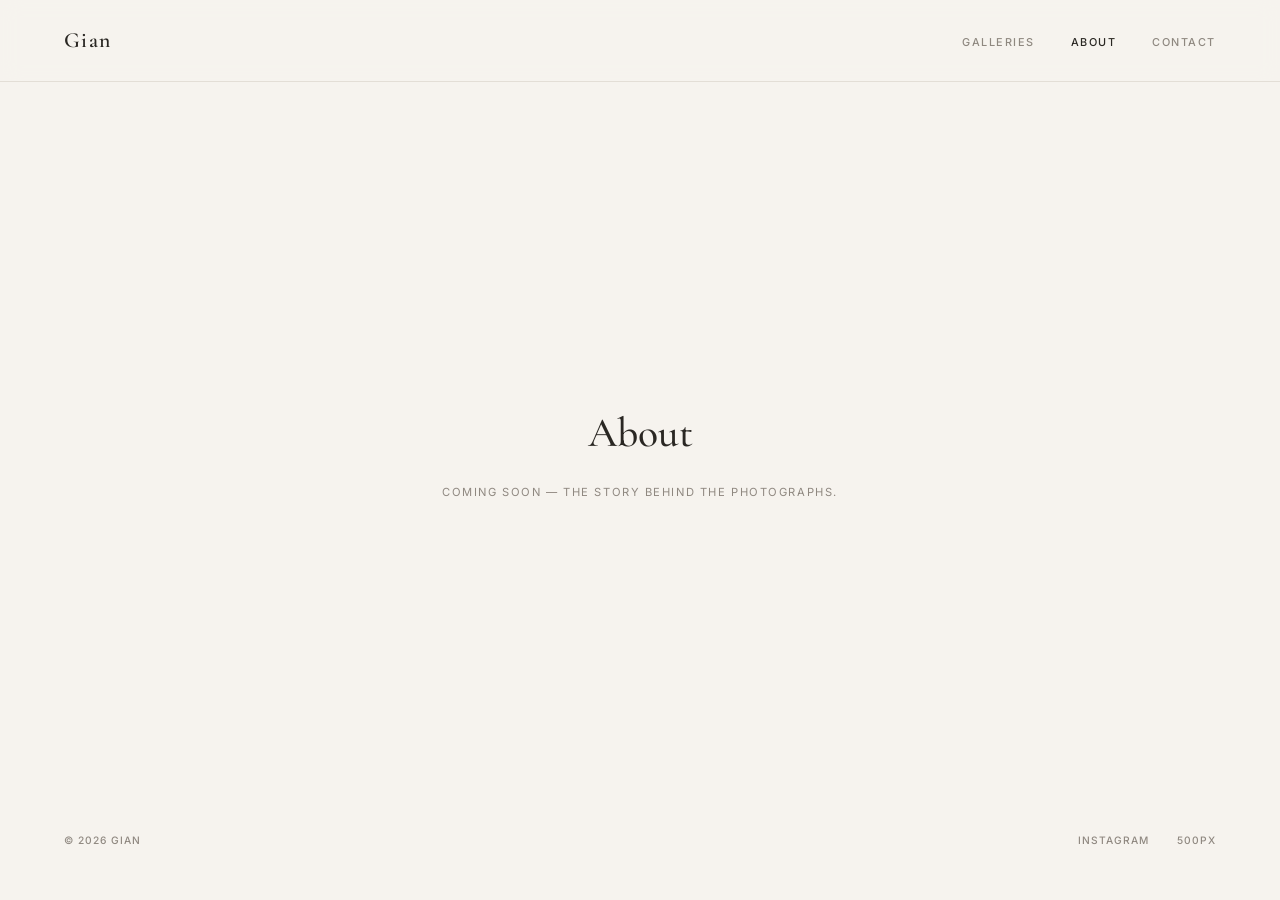
==== about.html @ be8867bf "Redesign: fine-art print gallery style + GitHub Pages setup" ====
<!DOCTYPE html>
<html lang="en">
<head>
  <meta charset="UTF-8" />
  <meta name="viewport" content="width=device-width, initial-scale=1.0" />
  <title>About — Gian Photography</title>
  <link rel="preconnect" href="https://fonts.googleapis.com" />
  <link rel="preconnect" href="https://fonts.gstatic.com" crossorigin />
  <link href="https://fonts.googleapis.com/css2?family=Cormorant+Garamond:ital,wght@0,500;0,600;1,500&family=Inter:wght@400;500;600&display=swap" rel="stylesheet" />
  <link rel="stylesheet" href="css/style.css" />
</head>
<body>

  <nav class="nav scrolled">
    <a href="index.html" class="nav-logo">Gian</a>
    <ul class="nav-links">
      <li><a href="galleries.html">Galleries</a></li>
      <li><a href="about.html" aria-current="page">About</a></li>
      <li><a href="contact.html">Contact</a></li>
    </ul>
  </nav>

  <main class="stub-body">
    <h1>About</h1>
    <p>Coming soon &mdash; the story behind the photographs.</p>
  </main>

  <footer class="footer">
    <span class="footer-copy">&copy; 2026 Gian</span>
    <nav class="footer-links">
      <a href="#">Instagram</a>
      <a href="#">500px</a>
    </nav>
  </footer>

</body>
</html>
---- css/style.css ----
/* ============================================================
   GIAN PHOTOGRAPHY — FINE-ART PRINT GALLERY
   Light "gallery wall" aesthetic: warm off-white walls, photos
   presented as matted prints with soft shadows, serif headlines,
   quiet tracked-out captions.
   ============================================================ */

/* ── Design Tokens ─────────────────────────────────────────── */
:root {
  --wall:      #F6F3EE;   /* warm gallery wall */
  --wall-deep: #EFEBE4;   /* slightly deeper band for contrast sections */
  --mat:       #FFFFFF;   /* print mat */
  --fg:        #2A2723;   /* warm near-black */
  --muted:     #8F8880;   /* captions, secondary */
  --border:    #E3DED6;
  --nav-bg:    rgba(246, 243, 238, 0.92);

  --serif: 'Cormorant Garamond', Georgia, serif;
  --sans:  'Inter', -apple-system, sans-serif;

  --tracking: 0.14em;
  --tracking-wide: 0.22em;

  --print-shadow:
    0 1px 2px rgba(42, 39, 35, 0.06),
    0 10px 30px rgba(42, 39, 35, 0.10);

  --section-pad: clamp(72px, 10vw, 140px);
  --page-gutter: clamp(24px, 5vw, 80px);
}

/* ── Reset ──────────────────────────────────────────────────── */
*, *::before, *::after {
  box-sizing: border-box;
  margin: 0;
  padding: 0;
}

html { scroll-behavior: smooth; }

body {
  font-family: var(--sans);
  background: var(--wall);
  color: var(--fg);
  font-size: 1rem;
  line-height: 1.7;
  -webkit-font-smoothing: antialiased;
}

img {
  display: block;
  max-width: 100%;
}

a {
  color: inherit;
  text-decoration: none;
}

/* ── Navigation ─────────────────────────────────────────────── */
.nav {
  position: fixed;
  top: 0;
  left: 0;
  right: 0;
  z-index: 100;
  display: flex;
  align-items: center;
  justify-content: space-between;
  padding: 22px var(--page-gutter);
  background: transparent;
  transition: background 0.4s ease, box-shadow 0.4s ease;
}

.nav.scrolled {
  background: var(--nav-bg);
  backdrop-filter: blur(10px);
  -webkit-backdrop-filter: blur(10px);
  border-bottom: 1px solid var(--border);
}

.nav-logo {
  font-family: var(--serif);
  font-size: 1.35rem;
  font-weight: 600;
  letter-spacing: 0.06em;
}

.nav-links {
  display: flex;
  gap: 36px;
  list-style: none;
}

.nav-links a {
  font-size: 0.68rem;
  font-weight: 500;
  letter-spacing: var(--tracking);
  text-transform: uppercase;
  color: var(--muted);
  transition: color 0.2s ease;
}

.nav-links a:hover,
.nav-links a[aria-current="page"] {
  color: var(--fg);
}

/* ── Hero — featured print ──────────────────────────────────── */
.hero {
  min-height: 100vh;
  display: flex;
  flex-direction: column;
  align-items: center;
  justify-content: center;
  padding: 120px var(--page-gutter) 72px;
  text-align: center;
}

/* The framed featured photograph */
.hero-print {
  position: relative;
  width: min(880px, 100%);
  background: var(--mat);
  padding: clamp(14px, 2.2vw, 26px);   /* the mat */
  box-shadow: var(--print-shadow);
}

.hero-print .hero-frame {
  position: relative;
  aspect-ratio: 3 / 2;
  overflow: hidden;
  background: var(--mat);
}

/* Stacked crossfading images.
   object-fit: contain — any aspect ratio (2:3, 1:1, panoramic) fits
   inside the 3:2 frame; the white mat fills the rest, exactly like
   matting a print to a standard frame size. Nothing gets cropped. */
.hero-frame img {
  position: absolute;
  inset: 0;
  width: 100%;
  height: 100%;
  object-fit: contain;
  opacity: 0;
  transition: opacity 2.4s ease;
}

.hero-frame img.visible { opacity: 1; }

.hero-title {
  margin-top: 44px;
  font-family: var(--serif);
  font-size: clamp(2rem, 4.5vw, 3.1rem);
  font-weight: 500;
  line-height: 1.15;
}

.hero-sub {
  margin-top: 10px;
  font-size: 0.68rem;
  font-weight: 500;
  letter-spacing: var(--tracking-wide);
  text-transform: uppercase;
  color: var(--muted);
}

/* ── Sections — shared ──────────────────────────────────────── */
.section {
  padding: var(--section-pad) var(--page-gutter);
}

.section-heading {
  text-align: center;
  margin-bottom: clamp(48px, 6vw, 80px);
}

.section-heading h2 {
  font-family: var(--serif);
  font-size: clamp(1.6rem, 3vw, 2.2rem);
  font-weight: 500;
}

.section-heading .rule {
  width: 40px;
  height: 1px;
  background: var(--fg);
  margin: 18px auto 0;
  opacity: 0.35;
}

/* ── Selected Works — matted prints ─────────────────────────── */
.works {
  display: flex;
  flex-direction: column;
  gap: clamp(64px, 8vw, 110px);
  max-width: 1040px;
  margin: 0 auto;
}

.print {
  display: block;
  margin: 0 auto;
  text-align: center;
}

.print figure {
  display: inline-block;
  background: var(--mat);
  padding: clamp(12px, 1.8vw, 20px);
  box-shadow: var(--print-shadow);
  transition: transform 0.35s ease, box-shadow 0.35s ease;
}

.print:hover figure {
  transform: translateY(-4px);
  box-shadow:
    0 2px 4px rgba(42, 39, 35, 0.06),
    0 18px 44px rgba(42, 39, 35, 0.14);
}

.print img {
  width: 100%;
}

/* Print sizes — pick per photo's aspect ratio.
   Images render at their natural ratio (never cropped); these classes
   only set how wide the matted print hangs on the wall. */
.print--lg   { width: min(860px, 100%); }   /* 3:2 / 2:3 landscape & portrait */
.print--pano { width: min(1040px, 100%); }  /* panoramas — full column width */
.print--sq   { width: min(560px, 100%); }   /* 1:1 — narrower so it's not huge */

/* Portrait (2:3) images can also simply use .print--sq or sit in a
   .print-pair next to another portrait — they align at the top. */

/* Two prints side by side */
.print-pair {
  display: grid;
  grid-template-columns: 1fr 1fr;
  gap: clamp(28px, 4vw, 56px);
  align-items: start;
}

.print figcaption {
  margin-top: 18px;
  font-size: 0.66rem;
  font-weight: 500;
  letter-spacing: var(--tracking);
  text-transform: uppercase;
  color: var(--muted);
}

.print figcaption em {
  font-family: var(--serif);
  font-style: italic;
  text-transform: none;
  letter-spacing: 0.02em;
  font-size: 0.95rem;
  color: var(--fg);
  display: block;
  margin-bottom: 2px;
}

/* View-all link */
.works-more {
  text-align: center;
  margin-top: clamp(56px, 7vw, 90px);
}

/* ── About Teaser ───────────────────────────────────────────── */
.section--about {
  background: var(--wall-deep);
  border-top: 1px solid var(--border);
  border-bottom: 1px solid var(--border);
}

.about-teaser {
  max-width: 620px;
  margin: 0 auto;
  text-align: center;
}

.about-teaser p {
  font-family: var(--serif);
  font-size: clamp(1.25rem, 2.4vw, 1.55rem);
  font-weight: 500;
  line-height: 1.6;
  margin-bottom: 32px;
}

.text-link {
  font-size: 0.68rem;
  font-weight: 600;
  letter-spacing: var(--tracking);
  text-transform: uppercase;
  border-bottom: 1px solid var(--fg);
  padding-bottom: 3px;
  transition: opacity 0.15s ease;
}

.text-link:hover { opacity: 0.55; }

/* ── Footer ─────────────────────────────────────────────────── */
.footer {
  padding: 32px var(--page-gutter);
  display: flex;
  align-items: center;
  justify-content: space-between;
}

.footer-copy,
.footer-links a {
  font-size: 0.64rem;
  font-weight: 500;
  letter-spacing: 0.1em;
  text-transform: uppercase;
  color: var(--muted);
}

.footer-links {
  display: flex;
  gap: 28px;
}

.footer-links a:hover { color: var(--fg); }

/* ── Stub Pages ─────────────────────────────────────────────── */
.stub-body {
  display: flex;
  flex-direction: column;
  align-items: center;
  justify-content: center;
  min-height: calc(100vh - 100px);
  padding: 100px var(--page-gutter) 0;
  text-align: center;
}

.stub-body h1 {
  font-family: var(--serif);
  font-size: clamp(1.8rem, 4vw, 2.6rem);
  font-weight: 500;
  margin-bottom: 14px;
}

.stub-body p {
  font-size: 0.7rem;
  letter-spacing: var(--tracking);
  text-transform: uppercase;
  color: var(--muted);
}

/* ── Responsive ─────────────────────────────────────────────── */
@media (max-width: 700px) {
  .nav-links { gap: 22px; }

  .print-pair {
    grid-template-columns: 1fr;
    gap: 56px;
  }

  .footer {
    flex-direction: column;
    gap: 12px;
    text-align: center;
  }
}
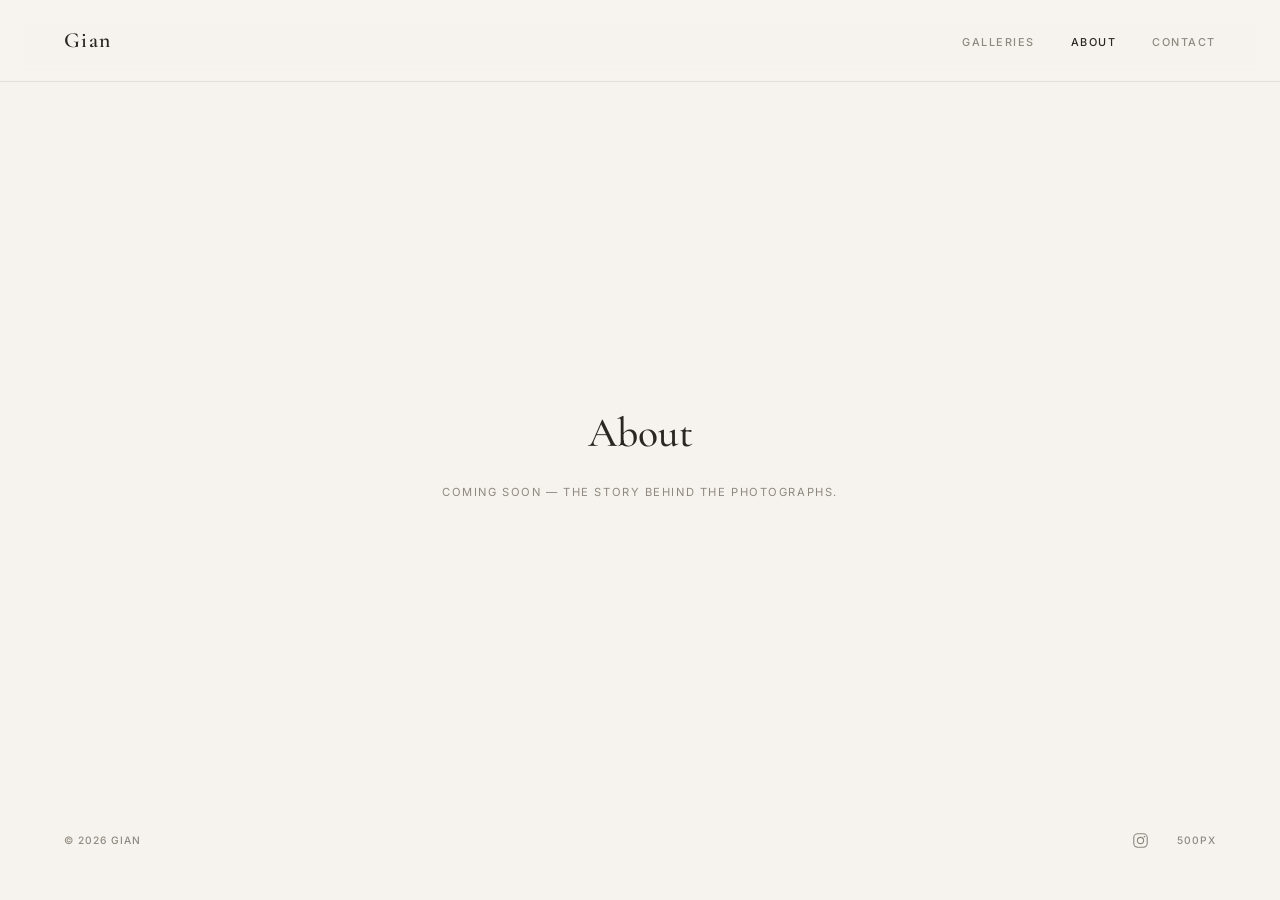
==== commit 73a86c99: "Instagram icon, English map labels, and a real fix for short jumps - Footer Instagram link becomes a" ====
--- a/about.html
+++ b/about.html
@@ -28,7 +28,15 @@
   <footer class="footer">
     <span class="footer-copy">&copy; 2026 Gian</span>
     <nav class="footer-links">
-      <a href="#">Instagram</a>
+      <a href="https://www.instagram.com/gians_shots/" aria-label="Instagram"
+         target="_blank" rel="noopener">
+        <svg class="social-icon" viewBox="0 0 24 24" fill="none" stroke="currentColor"
+             stroke-width="1.6" aria-hidden="true" focusable="false">
+          <rect x="2.5" y="2.5" width="19" height="19" rx="5.5" />
+          <circle cx="12" cy="12" r="4.4" />
+          <circle cx="17.6" cy="6.4" r="1.2" fill="currentColor" stroke="none" />
+        </svg>
+      </a>
       <a href="#">500px</a>
     </nav>
   </footer>
--- a/css/style.css
+++ b/css/style.css
@@ -27,6 +27,12 @@
 
   --section-pad: clamp(72px, 10vw, 140px);
   --page-gutter: clamp(24px, 5vw, 80px);
+
+  /* Height of the fixed nav, and of nav + stuck location bar together.
+     Section headings use the latter as scroll-margin so a jump link never
+     parks a heading underneath the chrome. */
+  --nav-h: 82px;
+  --sticky-chrome: 152px;   /* nav (82) + location bar (59) + a little air */
 }
 
 /* ── Reset ──────────────────────────────────────────────────── */
@@ -50,6 +56,7 @@
 img {
   display: block;
   max-width: 100%;
+  height: auto;   /* keeps the ratio when width/height attributes are set */
 }
 
 a {
@@ -117,20 +124,25 @@
   text-align: center;
 }
 
-/* The framed featured photograph */
+/* The framed featured photograph.
+   --ratio (width/height, set by hero.js per image) drives both the
+   frame shape and a height cap: 68svh * ratio converts "max 68% of
+   the viewport tall" into a width, so portraits stay on screen. */
 .hero-print {
   position: relative;
-  width: min(880px, 100%);
+  width: min(880px, 100%, calc(68svh * var(--ratio, 1.5)));
   background: var(--mat);
   padding: clamp(14px, 2.2vw, 26px);   /* the mat */
   box-shadow: var(--print-shadow);
+  transition: width 1.2s ease;
 }
 
 .hero-print .hero-frame {
   position: relative;
-  aspect-ratio: 3 / 2;
+  aspect-ratio: var(--ratio, 1.5);
   overflow: hidden;
   background: var(--mat);
+  transition: aspect-ratio 1.2s ease;
 }
 
 /* Stacked crossfading images.
@@ -205,8 +217,13 @@
   text-align: center;
 }
 
+/* block, not inline-block: an inline-block shrink-to-fits around its
+   content, so a not-yet-loaded image gives the figure no width to resolve
+   `width: 100%` against — height reservation collapses and the page grows
+   by thousands of pixels as photographs decode. The parent .print already
+   sets the width and centres it. */
 .print figure {
-  display: inline-block;
+  display: block;
   background: var(--mat);
   padding: clamp(12px, 1.8vw, 20px);
   box-shadow: var(--print-shadow);
@@ -320,10 +337,243 @@
 
 .footer-links {
   display: flex;
+  align-items: center;
   gap: 28px;
 }
 
+.footer-links a {
+  display: inline-flex;
+  align-items: center;
+}
+
 .footer-links a:hover { color: var(--fg); }
+
+/* Social glyphs inherit the link colour, so they pick up the hover state
+   with no extra rules. Sized a touch above the caps height beside them. */
+.social-icon {
+  width: 17px;
+  height: 17px;
+  display: block;
+  transition: opacity 0.2s ease;
+}
+
+.footer-links a:hover .social-icon { opacity: 1; }
+
+/* ── Galleries Page ─────────────────────────────────────────── */
+.galleries-header {
+  padding: calc(var(--section-pad) + 40px) var(--page-gutter) 0;
+  text-align: center;
+}
+
+.galleries-header h1 {
+  font-family: var(--serif);
+  font-size: clamp(2rem, 4.5vw, 3.1rem);
+  font-weight: 500;
+  line-height: 1.15;
+}
+
+.galleries-sub {
+  margin-top: 10px;
+  font-size: 0.68rem;
+  font-weight: 500;
+  letter-spacing: var(--tracking-wide);
+  text-transform: uppercase;
+  color: var(--muted);
+}
+
+/* Jump links — one per location. Sticks below the main nav so you can
+   move between galleries from anywhere on the page. */
+/* One line, always — and crucially the same height stuck or not. An earlier
+   version collapsed two wrapped rows into one on sticking, which removed
+   ~79px of page height mid-jump and left every anchor landing short.
+   'safe center' centres the names but falls back to left-alignment rather
+   than clipping the first one when the list overflows. */
+.location-nav {
+  position: sticky;
+  top: var(--nav-h);
+  z-index: 90;            /* under .nav (100), over the map (0) */
+  display: flex;
+  flex-wrap: nowrap;
+  justify-content: safe center;
+  list-style: none;
+  margin: 40px 0 0;
+  padding: 15px var(--page-gutter);
+  border-top: 1px solid var(--border);
+  border-bottom: 1px solid transparent;
+  overflow-x: auto;
+  scrollbar-width: none;
+  transition: transform 0.32s ease, background 0.25s ease;
+}
+
+.location-nav::-webkit-scrollbar { display: none; }
+
+/* Sticking changes only paint, never layout. */
+.location-nav.is-stuck {
+  background: var(--nav-bg);
+  backdrop-filter: blur(10px);
+  -webkit-backdrop-filter: blur(10px);
+  border-top-color: transparent;
+  border-bottom-color: var(--border);
+}
+
+/* Retreats out of the way while reading downward, returns the moment you
+   scroll back up. Only ever applied once the bar is actually stuck. */
+.location-nav.is-stuck.is-hidden {
+  transform: translateY(calc(-100% - var(--nav-h)));
+}
+
+@media (prefers-reduced-motion: reduce) {
+  .location-nav { transition: none; }
+}
+
+.location-nav li { flex: 0 0 auto; }
+
+/* Dot dividers between location names. The margins either side are what
+   actually space the list out, so the dots sit centred between names. */
+.location-nav li + li::before {
+  content: "\00B7";
+  margin: 0 clamp(11px, 1.8vw, 20px);
+  color: #C6BEB4;
+  font-size: 0.7rem;
+  vertical-align: 0.05em;
+}
+
+.location-nav a {
+  font-size: 0.66rem;
+  font-weight: 500;
+  letter-spacing: var(--tracking);
+  text-transform: uppercase;
+  color: var(--muted);
+  white-space: nowrap;
+  transition: color 0.2s ease;
+}
+
+.location-nav a:hover,
+.location-nav a.is-active { color: var(--fg); }
+
+/* ── Location Map ───────────────────────────────────────────── */
+.map-panel {
+  max-width: 1040px;
+  margin: clamp(36px, 5vw, 56px) auto 0;
+}
+
+#gallery-map {
+  height: clamp(300px, 46vh, 460px);
+  background: var(--wall-deep);
+  border: 1px solid var(--border);
+  box-shadow: var(--print-shadow);
+  z-index: 0;   /* keep Leaflet panes below the fixed nav */
+}
+
+.map-hint {
+  margin-top: 14px;
+  text-align: center;
+  font-size: 0.62rem;
+  font-weight: 500;
+  letter-spacing: var(--tracking);
+  text-transform: uppercase;
+  color: var(--muted);
+}
+
+/* Pins — a warm dot carrying the photograph count */
+.map-pin {
+  display: flex;
+  align-items: center;
+  justify-content: center;
+  border-radius: 50%;
+  background: rgba(42, 39, 35, 0.88);
+  color: #F6F3EE;
+  border: 2px solid var(--mat);
+  box-shadow: 0 2px 8px rgba(42, 39, 35, 0.3);
+  font-family: var(--sans);
+  font-size: 0.62rem;
+  font-weight: 600;
+  letter-spacing: 0.02em;
+  cursor: pointer;
+  transition: transform 0.2s ease, background 0.2s ease;
+}
+
+.map-pin-wrap:hover .map-pin {
+  transform: scale(1.12);
+  background: rgba(42, 39, 35, 1);
+}
+
+/* Grouped pins read lighter than a single location, with a ring to
+   suggest there is more than one gallery inside. */
+.map-pin--cluster {
+  background: rgba(42, 39, 35, 0.72);
+  box-shadow:
+    0 0 0 4px rgba(246, 243, 238, 0.55),
+    0 2px 10px rgba(42, 39, 35, 0.28);
+}
+
+.map-tooltip {
+  font-family: var(--sans);
+  font-size: 0.6rem;
+  font-weight: 500;
+  letter-spacing: var(--tracking);
+  text-transform: uppercase;
+  color: var(--fg);
+  background: var(--mat);
+  border: 1px solid var(--border);
+  border-radius: 0;
+  box-shadow: var(--print-shadow);
+  padding: 6px 10px;
+}
+
+.map-tooltip::before { display: none; }   /* drop Leaflet's arrow */
+
+/* Leaflet's own chrome, toned down to match the gallery */
+.leaflet-container {
+  font-family: var(--sans);
+  background: var(--wall-deep);
+}
+
+.leaflet-control-attribution {
+  font-size: 0.55rem;
+  background: rgba(255, 255, 255, 0.82);
+  color: var(--muted);
+}
+
+.leaflet-control-attribution a { color: var(--fg); }
+
+.leaflet-bar a {
+  color: var(--fg);
+  border-bottom-color: var(--border);
+}
+
+/* Each location's section. scroll-margin clears both the fixed nav and the
+   stuck location bar when a jump link is followed. */
+.gallery-section {
+  scroll-margin-top: var(--sticky-chrome);
+  padding-top: clamp(48px, 6vw, 90px);
+}
+
+.gallery-count {
+  margin-top: 14px;
+  font-size: 0.62rem;
+  font-weight: 500;
+  letter-spacing: var(--tracking);
+  text-transform: uppercase;
+  color: var(--muted);
+}
+
+/* Open slots — photographs still to come. Presented as a bare mat with
+   no shadow so they read as reserved space, not as hung prints. */
+.print--empty figure {
+  background: transparent;
+  box-shadow: none;
+  padding: 0;
+}
+
+.print--empty:hover figure {
+  transform: none;
+  box-shadow: none;
+}
+
+.print--empty figcaption {
+  color: #B5ADA4;
+}
 
 /* ── Stub Pages ─────────────────────────────────────────────── */
 .stub-body {
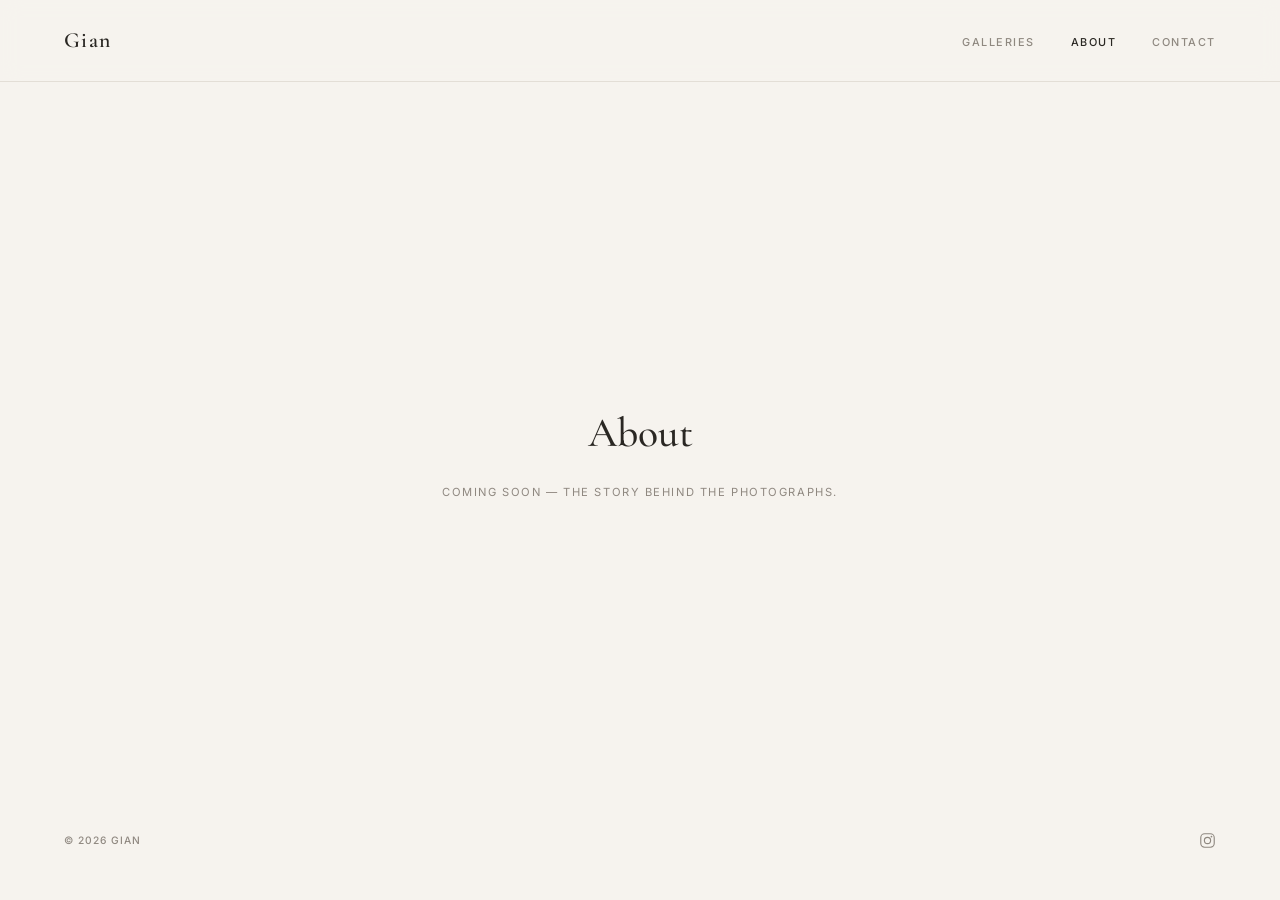
==== commit 2d8e2d75: "Remove the placeholder 500px link It pointed at # on every page — a dead link next to a working one." ====
--- a/about.html
+++ b/about.html
@@ -37,7 +37,6 @@
           <circle cx="17.6" cy="6.4" r="1.2" fill="currentColor" stroke="none" />
         </svg>
       </a>
-      <a href="#">500px</a>
     </nav>
   </footer>
 
